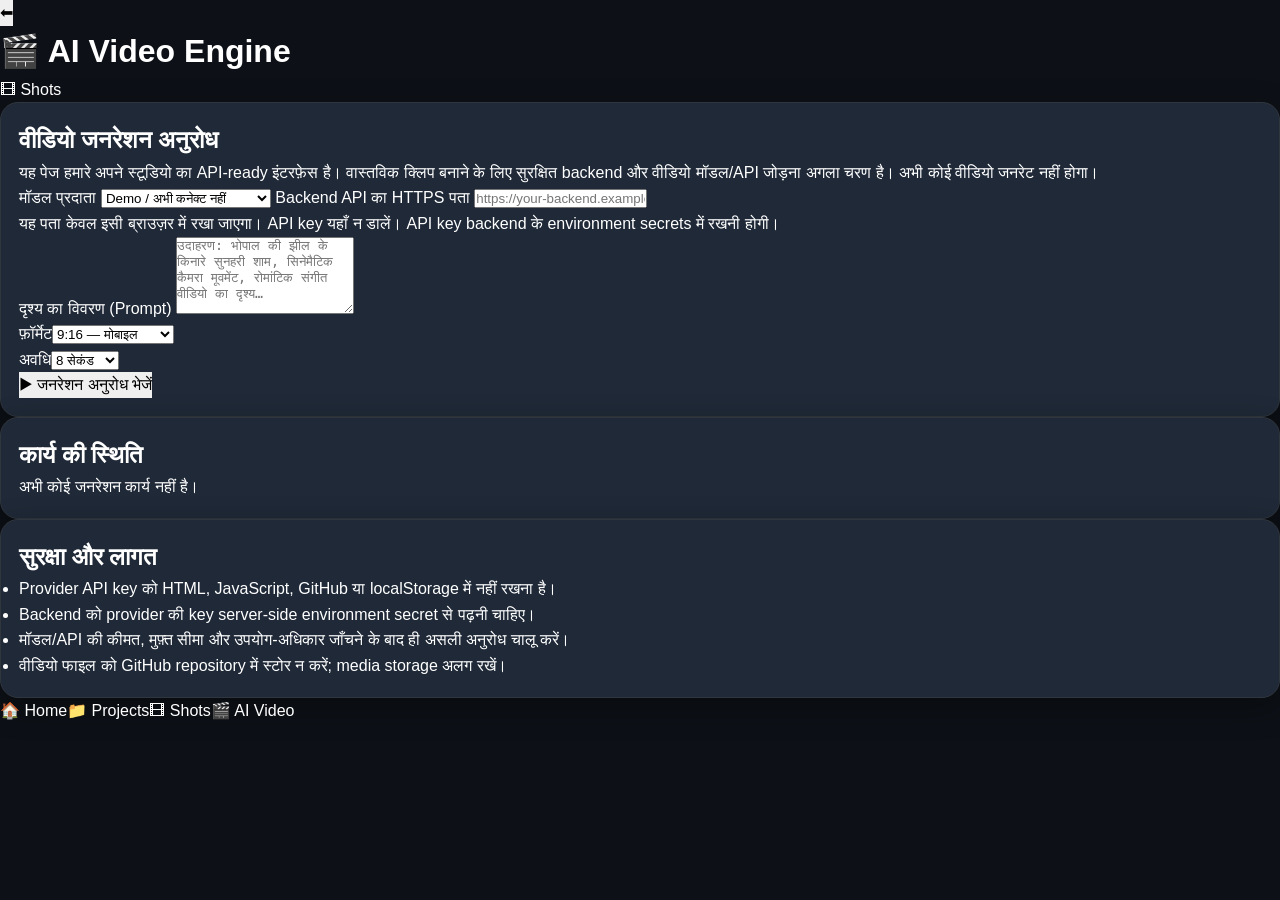
==== ai-video.html @ 817895d3 "Add AI Video Engine frontend scaffold" ====
<!DOCTYPE html>
<html lang="hi">
<head>
  <meta charset="UTF-8">
  <meta name="viewport" content="width=device-width, initial-scale=1.0">
  <meta name="theme-color" content="#161b22">
  <title>AI Video Engine | GBSB AI Media Studio</title>
  <link rel="stylesheet" href="css/app.css">
  <link rel="stylesheet" href="css/ai-video.css">
</head>
<body>
<header class="topbar">
  <button type="button" onclick="history.back()" aria-label="वापस">⬅</button>
  <h1>🎬 AI Video Engine</h1>
  <a href="storyboard.html" class="planner-link">🎞 Shots</a>
</header>
<main class="ai-video-main">
  <section class="card">
    <h2>वीडियो जनरेशन अनुरोध</h2>
    <p class="hint">यह पेज हमारे अपने स्टूडियो का API-ready इंटरफ़ेस है। वास्तविक क्लिप बनाने के लिए सुरक्षित backend और वीडियो मॉडल/API जोड़ना अगला चरण है। अभी कोई वीडियो जनरेट नहीं होगा।</p>
    <label for="provider">मॉडल प्रदाता</label>
    <select id="provider">
      <option value="demo">Demo / अभी कनेक्ट नहीं</option>
      <option value="huggingface">Hugging Face Inference</option>
      <option value="replicate">Replicate</option>
      <option value="custom">अपना compatible backend</option>
    </select>
    <label for="apiBase">Backend API का HTTPS पता</label>
    <input id="apiBase" type="url" inputmode="url" placeholder="https://your-backend.example">
    <p class="hint">यह पता केवल इसी ब्राउज़र में रखा जाएगा। API key यहाँ न डालें। API key backend के environment secrets में रखनी होगी।</p>
    <label for="prompt">दृश्य का विवरण (Prompt)</label>
    <textarea id="prompt" rows="5" maxlength="2000" placeholder="उदाहरण: भोपाल की झील के किनारे सुनहरी शाम, सिनेमैटिक कैमरा मूवमेंट, रोमांटिक संगीत वीडियो का दृश्य…"></textarea>
    <div class="field-row">
      <div><label for="ratio">फ़ॉर्मेट</label><select id="ratio"><option value="9:16">9:16 — मोबाइल</option><option value="16:9">16:9 — YouTube</option><option value="1:1">1:1 — Square</option></select></div>
      <div><label for="duration">अवधि</label><select id="duration"><option value="5">5 सेकंड</option><option value="8" selected>8 सेकंड</option><option value="10">10 सेकंड</option></select></div>
    </div>
    <button id="generate" class="primary-button" type="button">▶ जनरेशन अनुरोध भेजें</button>
    <p id="engineStatus" role="status" aria-live="polite"></p>
  </section>
  <section class="card">
    <h2>कार्य की स्थिति</h2>
    <p id="taskStatus" class="hint">अभी कोई जनरेशन कार्य नहीं है।</p>
    <video id="resultVideo" controls playsinline hidden></video>
    <a id="resultLink" class="result-link" hidden rel="noopener" target="_blank">तैयार वीडियो खोलें</a>
  </section>
  <section class="card">
    <h2>सुरक्षा और लागत</h2>
    <ul class="safety-list">
      <li>Provider API key को HTML, JavaScript, GitHub या localStorage में नहीं रखना है।</li>
      <li>Backend को provider की key server-side environment secret से पढ़नी चाहिए।</li>
      <li>मॉडल/API की कीमत, मुफ़्त सीमा और उपयोग-अधिकार जाँचने के बाद ही असली अनुरोध चालू करें।</li>
      <li>वीडियो फाइल को GitHub repository में स्टोर न करें; media storage अलग रखें।</li>
    </ul>
  </section>
</main>
<nav class="bottom-nav" aria-label="मुख्य नेविगेशन">
  <a href="index.html">🏠 Home</a><a href="projects.html">📁 Projects</a><a href="storyboard.html">🎞 Shots</a><a href="ai-video.html" class="active" aria-current="page">🎬 AI Video</a>
</nav>
<script src="js/app.js"></script>
<script src="js/ai-video.js"></script>
</body>
</html>
---- css/app.css ----
/*
=========================================================
GBSB AI Media Studio
Version : 0.1.0 Alpha
Module  : Core Design System
Author  : Ajay Singh Chouhan
Organization : GBSB4U Publications
License : MIT
=========================================================
*/

/* ---------- Root Variables ---------- */

:root{

    --primary:#E8A000;
    --secondary:#00B894;

    --background:#0D1117;
    --surface:#161B22;
    --card:#1F2937;

    --text:#FFFFFF;
    --text-secondary:#94A3B8;

    --success:#22C55E;
    --warning:#F59E0B;
    --danger:#EF4444;

    --border:#30363D;

    --radius:18px;

    --shadow:0 10px 30px rgba(0,0,0,.35);

    --transition:.30s ease;

}

/* ---------- Reset ---------- */

*{

margin:0;

padding:0;

box-sizing:border-box;

}

html{

scroll-behavior:smooth;

}

body{

background:var(--background);

color:var(--text);

font-family:

"Segoe UI",

"Noto Sans",

"Noto Sans Devanagari",

sans-serif;

font-size:16px;

line-height:1.6;

}

/* ---------- Links ---------- */

a{

color:inherit;

text-decoration:none;

}

/* ---------- Images ---------- */

img{

max-width:100%;

display:block;

}

/* ---------- Buttons ---------- */

button{

font:inherit;

cursor:pointer;

border:none;

outline:none;

transition:var(--transition);

}

.btn{

padding:14px 18px;

border-radius:var(--radius);

font-weight:600;

}

.btn-primary{

background:var(--primary);

color:#000;

}

.btn-secondary{

background:var(--secondary);

color:#fff;

}

.btn-outline{

background:transparent;

border:1px solid var(--border);

color:var(--text);

}

/* ---------- Cards ---------- */

.card{

background:var(--card);

border:1px solid var(--border);

border-radius:var(--radius);

padding:18px;

box-shadow:var(--shadow);

}

/* ---------- Utility Classes ---------- */

.text-center{

text-align:center;

}

.flex{

display:flex;

}

.hidden{

display:none;

}

/* ---------- Responsive ---------- */

@media (max-width:768px){

body{

font-size:15px;

}

.card{

padding:16px;

}

}
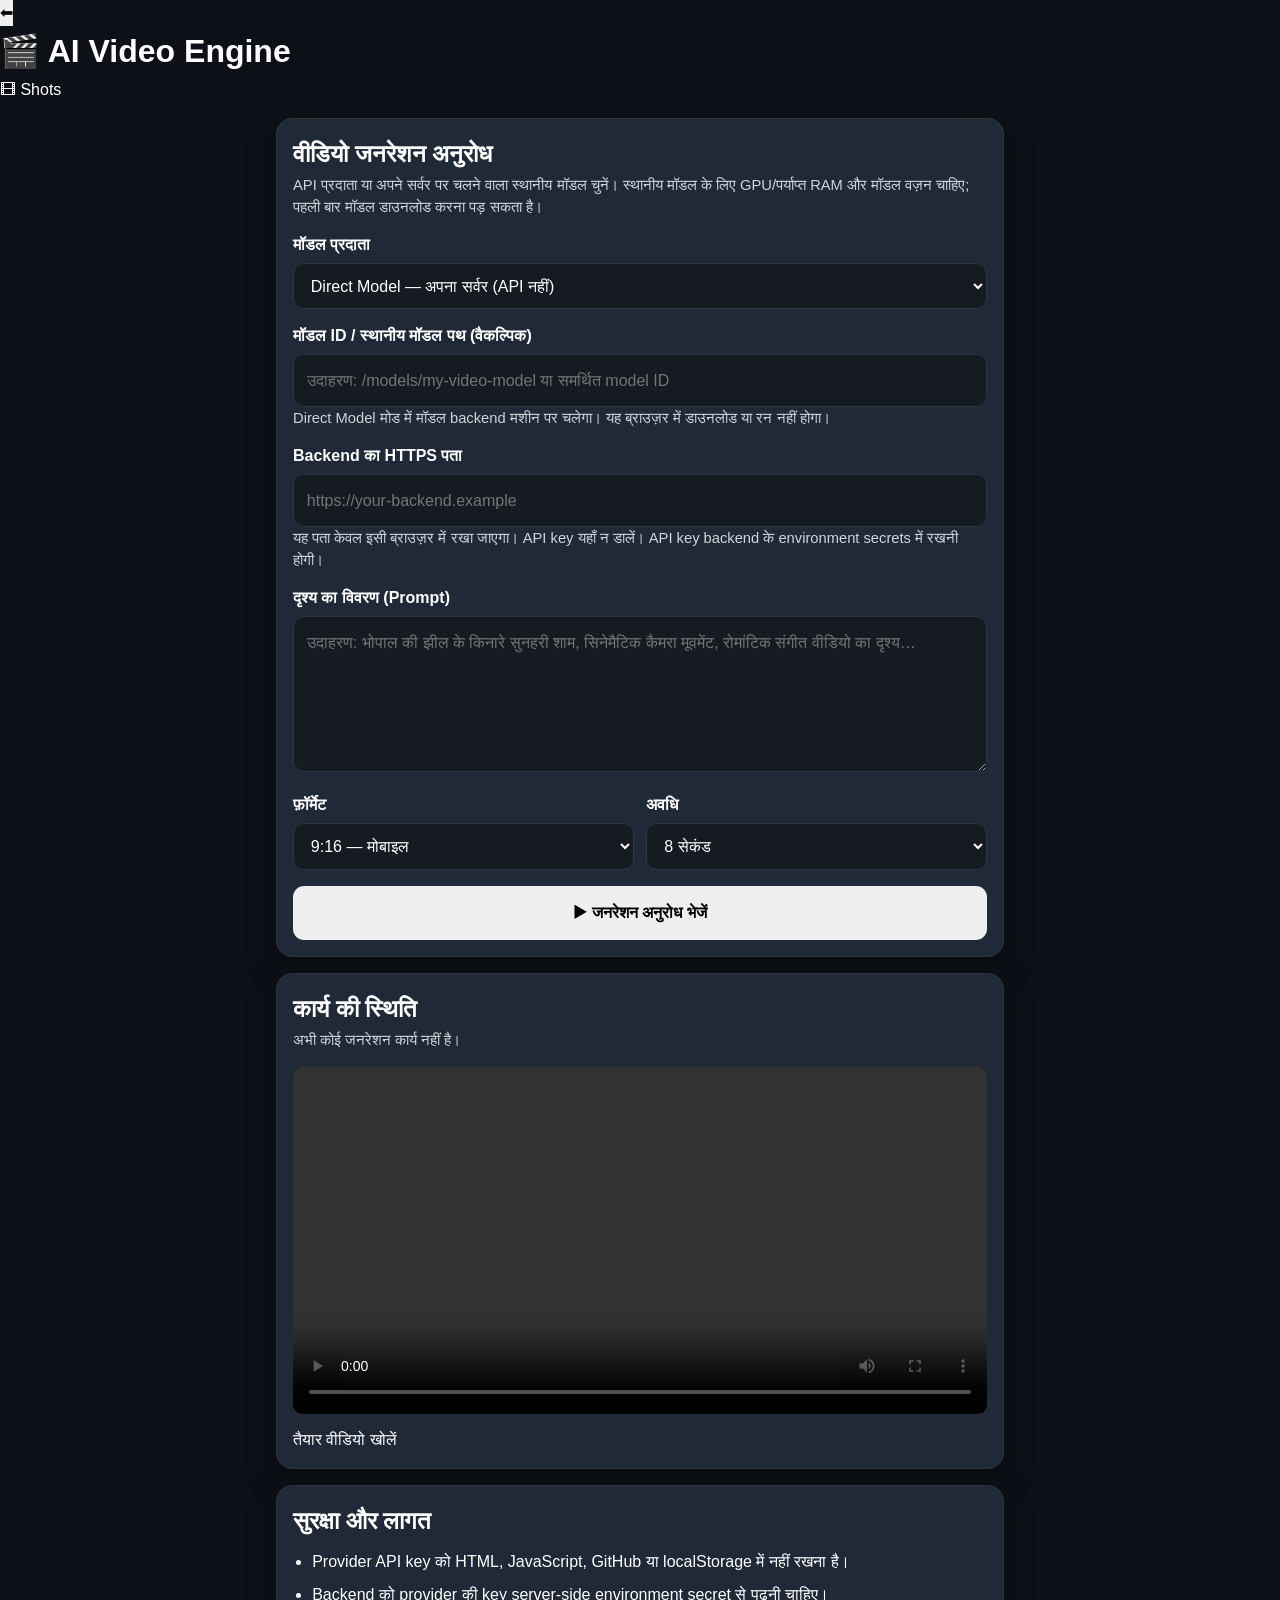
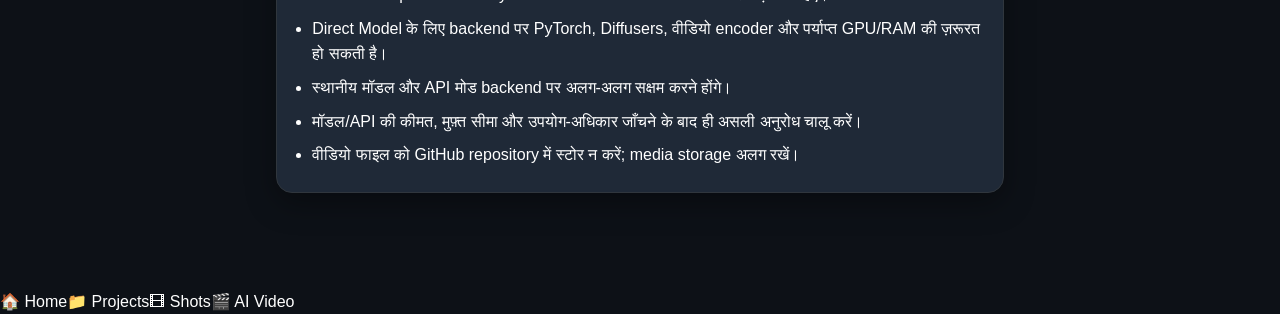
==== commit 3f49855d: "Add direct-model option to video studio UI" ====
--- a/ai-video.html
+++ b/ai-video.html
@@ -17,15 +17,16 @@
 <main class="ai-video-main">
   <section class="card">
     <h2>वीडियो जनरेशन अनुरोध</h2>
-    <p class="hint">यह पेज हमारे अपने स्टूडियो का API-ready इंटरफ़ेस है। वास्तविक क्लिप बनाने के लिए सुरक्षित backend और वीडियो मॉडल/API जोड़ना अगला चरण है। अभी कोई वीडियो जनरेट नहीं होगा।</p>
+    <p class="hint">API प्रदाता या अपने सर्वर पर चलने वाला स्थानीय मॉडल चुनें। स्थानीय मॉडल के लिए GPU/पर्याप्त RAM और मॉडल वज़न चाहिए; पहली बार मॉडल डाउनलोड करना पड़ सकता है।</p>
     <label for="provider">मॉडल प्रदाता</label>
     <select id="provider">
-      <option value="demo">Demo / अभी कनेक्ट नहीं</option>
-      <option value="huggingface">Hugging Face Inference</option>
-      <option value="replicate">Replicate</option>
-      <option value="custom">अपना compatible backend</option>
+      <option value="local">Direct Model — अपना सर्वर (API नहीं)</option>
+      <option value="huggingface">Hugging Face Inference API</option>
     </select>
-    <label for="apiBase">Backend API का HTTPS पता</label>
+    <label for="modelId">मॉडल ID / स्थानीय मॉडल पथ (वैकल्पिक)</label>
+    <input id="modelId" type="text" maxlength="180" placeholder="उदाहरण: /models/my-video-model या समर्थित model ID">
+    <p class="hint">Direct Model मोड में मॉडल backend मशीन पर चलेगा। यह ब्राउज़र में डाउनलोड या रन नहीं होगा।</p>
+    <label for="apiBase">Backend का HTTPS पता</label>
     <input id="apiBase" type="url" inputmode="url" placeholder="https://your-backend.example">
     <p class="hint">यह पता केवल इसी ब्राउज़र में रखा जाएगा। API key यहाँ न डालें। API key backend के environment secrets में रखनी होगी।</p>
     <label for="prompt">दृश्य का विवरण (Prompt)</label>
@@ -48,6 +49,8 @@
     <ul class="safety-list">
       <li>Provider API key को HTML, JavaScript, GitHub या localStorage में नहीं रखना है।</li>
       <li>Backend को provider की key server-side environment secret से पढ़नी चाहिए।</li>
+      <li>Direct Model के लिए backend पर PyTorch, Diffusers, वीडियो encoder और पर्याप्त GPU/RAM की ज़रूरत हो सकती है।</li>
+      <li>स्थानीय मॉडल और API मोड backend पर अलग-अलग सक्षम करने होंगे।</li>
       <li>मॉडल/API की कीमत, मुफ़्त सीमा और उपयोग-अधिकार जाँचने के बाद ही असली अनुरोध चालू करें।</li>
       <li>वीडियो फाइल को GitHub repository में स्टोर न करें; media storage अलग रखें।</li>
     </ul>
--- a/css/ai-video.css
+++ b/css/ai-video.css
@@ -0,0 +1 @@
+.ai-video-main{max-width:760px;margin:0 auto;padding:1rem 1rem 6rem;display:grid;gap:1rem}.ai-video-main .card{padding:1rem;border-radius:1rem}.ai-video-main label{display:block;margin:.85rem 0 .35rem;font-weight:650}.ai-video-main input,.ai-video-main textarea,.ai-video-main select{box-sizing:border-box;width:100%;padding:.8rem;border:1px solid var(--border,#46515f);border-radius:.65rem;background:var(--surface,#0d1117);color:inherit;font:inherit}.ai-video-main textarea{resize:vertical}.ai-video-main .hint{opacity:.8;font-size:.92rem;line-height:1.5}.field-row{display:grid;grid-template-columns:1fr 1fr;gap:.8rem}.field-row label{margin-top:.8rem}.ai-video-main .primary-button{width:100%;margin-top:1rem;padding:.9rem;border:0;border-radius:.7rem;font:inherit;font-weight:700;cursor:pointer}.ai-video-main [role=status]{overflow-wrap:anywhere;line-height:1.5}.ai-video-main [data-kind=error]{color:#ff8f8f}.ai-video-main [data-kind=success]{color:#79dca1}.ai-video-main video{display:block;width:100%;max-height:65vh;margin-top:1rem;background:#000;border-radius:.6rem}.result-link{display:inline-block;margin-top:.8rem}.safety-list{padding-left:1.2rem;line-height:1.6}.safety-list li{margin:.5rem 0}@media(max-width:420px){.field-row{grid-template-columns:1fr}.ai-video-main{padding-inline:.7rem}}
